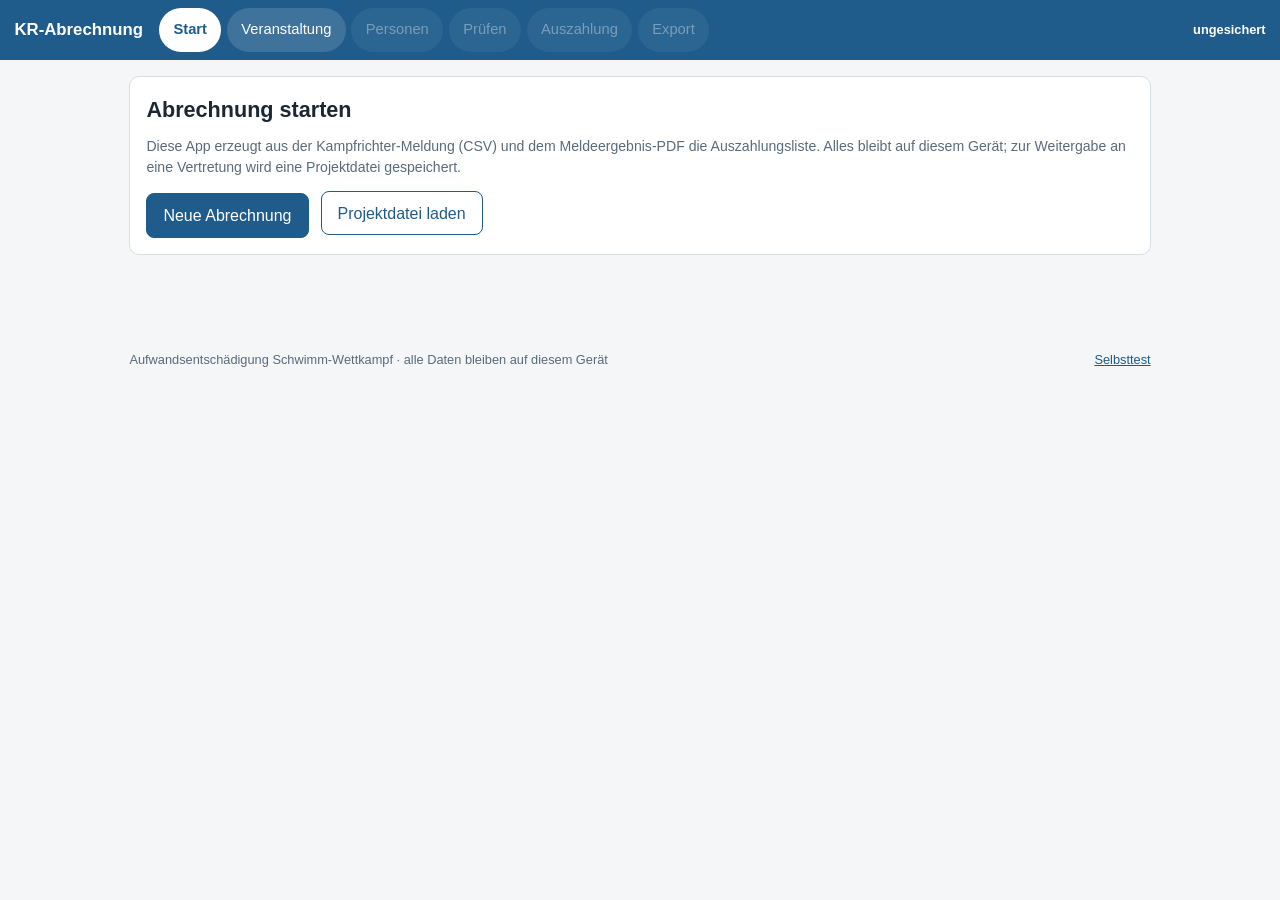
==== index.html @ 10054260 "Initiale KR-Abrechnungs-App Client-seitige Web-App (Vanilla JS, kein Build): - Import Meldeliste-CSV" ====
<!doctype html>
<html lang="de">
<head>
<meta charset="utf-8">
<meta name="viewport" content="width=device-width, initial-scale=1, viewport-fit=cover">
<meta name="theme-color" content="#1f5c8b">
<title>KR-Abrechnung</title>
<link rel="manifest" href="manifest.webmanifest">
<link rel="stylesheet" href="css/style.css">
</head>
<body>
<header class="appbar">
  <div class="appbar-title">KR&#8209;Abrechnung <span id="projektname" class="projektname"></span></div>
  <nav id="nav" class="nav"></nav>
  <div class="appbar-status" id="speicherstatus" title="Automatisch im Browser gesichert">gesichert</div>
</header>

<main id="view" class="view"></main>

<div id="modal-root"></div>

<footer class="appfoot">
  <span>Aufwandsentsch&auml;digung Schwimm&#8209;Wettkampf &middot; alle Daten bleiben auf diesem Ger&auml;t</span>
  <a href="tests.html" target="_blank" rel="noopener">Selbsttest</a>
</footer>

<script type="module" src="js/app.js"></script>
<script>
  if ('serviceWorker' in navigator) {
    window.addEventListener('load', () => navigator.serviceWorker.register('sw.js').catch(() => {}));
  }
</script>
</body>
</html>
---- css/style.css ----
:root{
  --bg:#f4f6f8; --panel:#ffffff; --ink:#1c2733; --muted:#5a6b7b;
  --line:#d5dee6; --accent:#1f5c8b; --accent-ink:#ffffff;
  --ok:#1f7a4d; --warn:#a15c00; --warn-bg:#fff3df; --err:#b3261e; --err-bg:#fdecea;
  --radius:10px;
}
*{box-sizing:border-box}
html,body{margin:0;padding:0}
body{
  font:16px/1.45 -apple-system,BlinkMacSystemFont,"Segoe UI",Roboto,Helvetica,Arial,sans-serif;
  background:var(--bg); color:var(--ink);
  -webkit-text-size-adjust:100%;
}
h1,h2,h3{line-height:1.2}
h2{font-size:1.35rem;margin:.2em 0 .6em}
h3{font-size:1.05rem;margin:1.2em 0 .4em}
a{color:var(--accent)}

/* ---- App bar ---- */
.appbar{
  position:sticky;top:0;z-index:20;background:var(--accent);color:var(--accent-ink);
  display:flex;flex-wrap:wrap;align-items:center;gap:.5rem 1rem;
  padding:.5rem .9rem;padding-top:max(.5rem,env(safe-area-inset-top));
}
.appbar-title{font-weight:700;font-size:1.05rem;white-space:nowrap}
.projektname{font-weight:400;opacity:.85;font-size:.9rem}
.appbar-status{margin-left:auto;font-size:.8rem;opacity:.85;white-space:nowrap}
.appbar-status.dirty{opacity:1;font-weight:600}
.nav{display:flex;flex-wrap:wrap;gap:.35rem}
.nav button{
  appearance:none;border:0;border-radius:999px;padding:.5rem .9rem;
  background:rgba(255,255,255,.14);color:#fff;font-size:.92rem;cursor:pointer;
}
.nav button.active{background:#fff;color:var(--accent);font-weight:700}
.nav button:disabled{opacity:.4;cursor:not-allowed}

/* ---- Layout ---- */
.view{max-width:1050px;margin:0 auto;padding:1rem .9rem 4rem}
.panel{background:var(--panel);border:1px solid var(--line);border-radius:var(--radius);padding:1rem;margin:0 0 1rem}
.row{display:flex;flex-wrap:wrap;gap:.75rem;align-items:flex-end}
.grow{flex:1 1 12rem}
.hint{color:var(--muted);font-size:.88rem}
.stack>*+*{margin-top:.6rem}

/* ---- Controls ---- */
label{display:block;font-size:.85rem;color:var(--muted);margin-bottom:.15rem}
input[type=text],input[type=date],input[type=time],input[type=number],select,textarea{
  width:100%;font:inherit;padding:.55rem .6rem;border:1px solid var(--line);
  border-radius:8px;background:#fff;color:var(--ink);min-height:44px;
}
textarea{min-height:5rem;resize:vertical}
button,.btn{
  appearance:none;font:inherit;cursor:pointer;border:1px solid var(--accent);
  background:var(--accent);color:#fff;border-radius:8px;padding:.6rem 1rem;min-height:44px;
}
button.secondary,.btn.secondary{background:#fff;color:var(--accent)}
button.ghost{background:transparent;border-color:transparent;color:var(--accent);padding:.4rem .5rem}
button.danger{background:var(--err);border-color:var(--err)}
button:disabled{opacity:.45;cursor:not-allowed}
.filebtn{position:relative;overflow:hidden;display:inline-block}
.filebtn input[type=file]{position:absolute;inset:0;opacity:0;cursor:pointer}

/* ---- Tables ---- */
.tablewrap{overflow-x:auto;-webkit-overflow-scrolling:touch;border:1px solid var(--line);border-radius:var(--radius)}
table{border-collapse:collapse;width:100%;font-size:.93rem;background:#fff}
th,td{padding:.5rem .6rem;text-align:left;border-bottom:1px solid var(--line);vertical-align:middle}
th{background:#eef3f7;position:sticky;top:0;font-size:.82rem;color:var(--muted);white-space:nowrap}
td.num,th.num{text-align:right;font-variant-numeric:tabular-nums}
tr.off td{opacity:.45}
tr.warn td{background:var(--warn-bg)}
td select,td input{min-height:38px;padding:.35rem .4rem}
.matrix td{min-width:11rem}
.matrix .cell-inaktiv{color:var(--muted)}

/* ---- Badges / messages ---- */
.badge{display:inline-block;padding:.1rem .5rem;border-radius:999px;font-size:.78rem;background:#e7eef4;color:var(--muted)}
.badge.ok{background:#e3f2ea;color:var(--ok)}
.badge.warn{background:var(--warn-bg);color:var(--warn)}
.msg{border-radius:8px;padding:.6rem .8rem;margin:.5rem 0;font-size:.9rem}
.msg.warn{background:var(--warn-bg);color:var(--warn)}
.msg.err{background:var(--err-bg);color:var(--err)}
.msg.ok{background:#e3f2ea;color:var(--ok)}
.summe{font-size:1.15rem;font-weight:700}

/* ---- Modal ---- */
.modal-backdrop{position:fixed;inset:0;background:rgba(15,25,35,.5);display:flex;align-items:center;justify-content:center;z-index:50;padding:1rem}
.modal{background:#fff;border-radius:12px;max-width:640px;width:100%;max-height:90vh;overflow:auto;padding:1.1rem}
.modal h3{margin-top:0}
.sigpad{border:2px dashed var(--line);border-radius:10px;background:#fff;touch-action:none;width:100%;height:220px;display:block}
.modal-actions{display:flex;gap:.6rem;flex-wrap:wrap;margin-top:.8rem}

/* ---- Footer ---- */
.appfoot{max-width:1050px;margin:0 auto;padding:1rem .9rem 2rem;color:var(--muted);font-size:.8rem;display:flex;justify-content:space-between;gap:1rem}

@media (max-width:560px){
  .appbar-title{font-size:.95rem}
  .view{padding:.8rem .6rem 4rem}
}
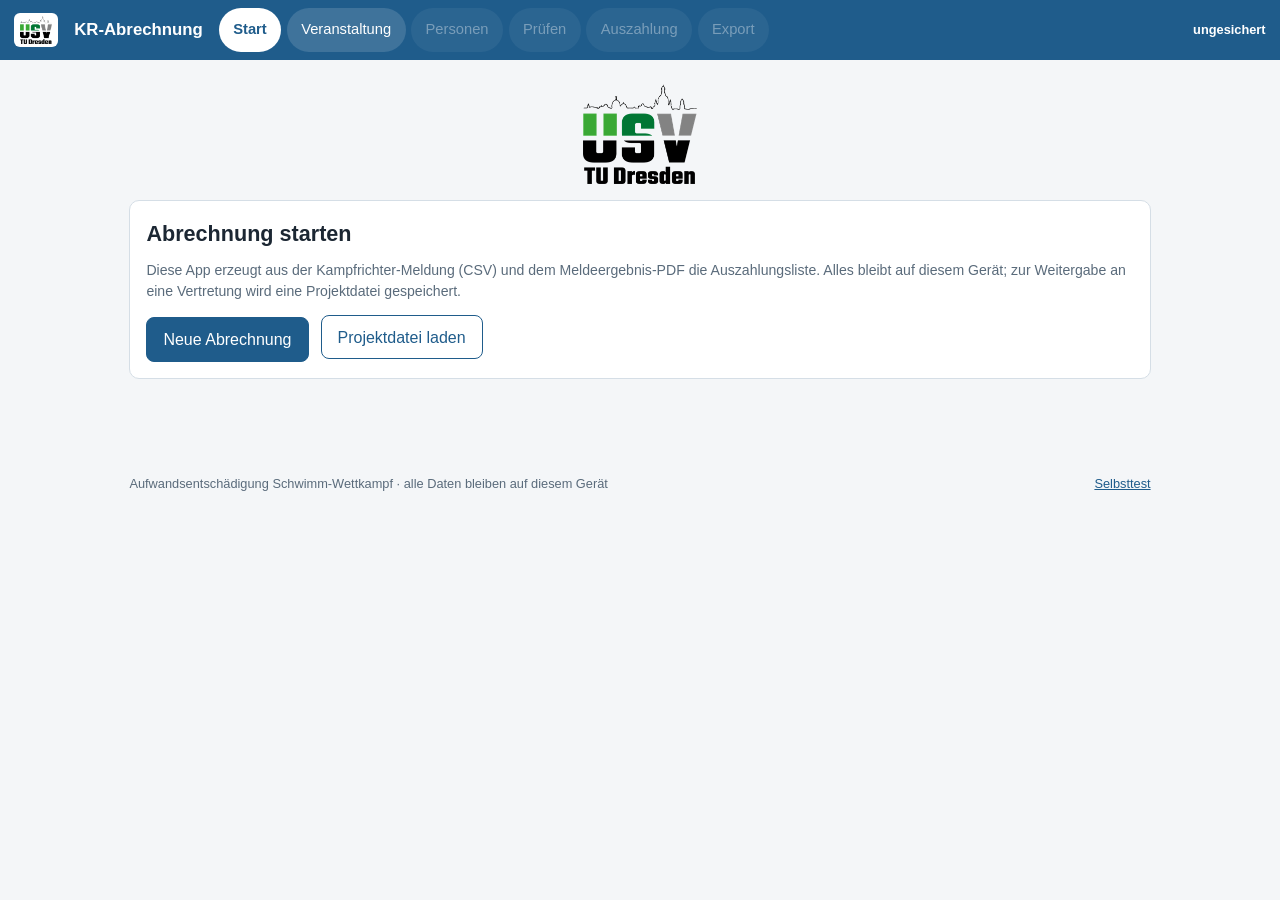
==== commit d7a6e66e: "USV-Logo sichtbar in der App (Kopfzeile + Startseite) - assets/logo.png (verkleinert, transparent) v" ====
--- a/index.html
+++ b/index.html
@@ -6,10 +6,13 @@
 <meta name="theme-color" content="#1f5c8b">
 <title>KR-Abrechnung</title>
 <link rel="manifest" href="manifest.webmanifest">
+<link rel="icon" href="assets/icon-192.png">
+<link rel="apple-touch-icon" href="assets/apple-touch-icon.png">
 <link rel="stylesheet" href="css/style.css">
 </head>
 <body>
 <header class="appbar">
+  <img class="appbar-logo" src="assets/logo.png" alt="USV TU Dresden" width="227" height="200">
   <div class="appbar-title">KR&#8209;Abrechnung <span id="projektname" class="projektname"></span></div>
   <nav id="nav" class="nav"></nav>
   <div class="appbar-status" id="speicherstatus" title="Automatisch im Browser gesichert">gesichert</div>
--- a/css/style.css
+++ b/css/style.css
@@ -22,6 +22,7 @@
   display:flex;flex-wrap:wrap;align-items:center;gap:.5rem 1rem;
   padding:.5rem .9rem;padding-top:max(.5rem,env(safe-area-inset-top));
 }
+.appbar-logo{height:34px;width:auto;background:#fff;border-radius:6px;padding:3px 6px;flex:0 0 auto}
 .appbar-title{font-weight:700;font-size:1.05rem;white-space:nowrap}
 .projektname{font-weight:400;opacity:.85;font-size:.9rem}
 .appbar-status{margin-left:auto;font-size:.8rem;opacity:.85;white-space:nowrap}
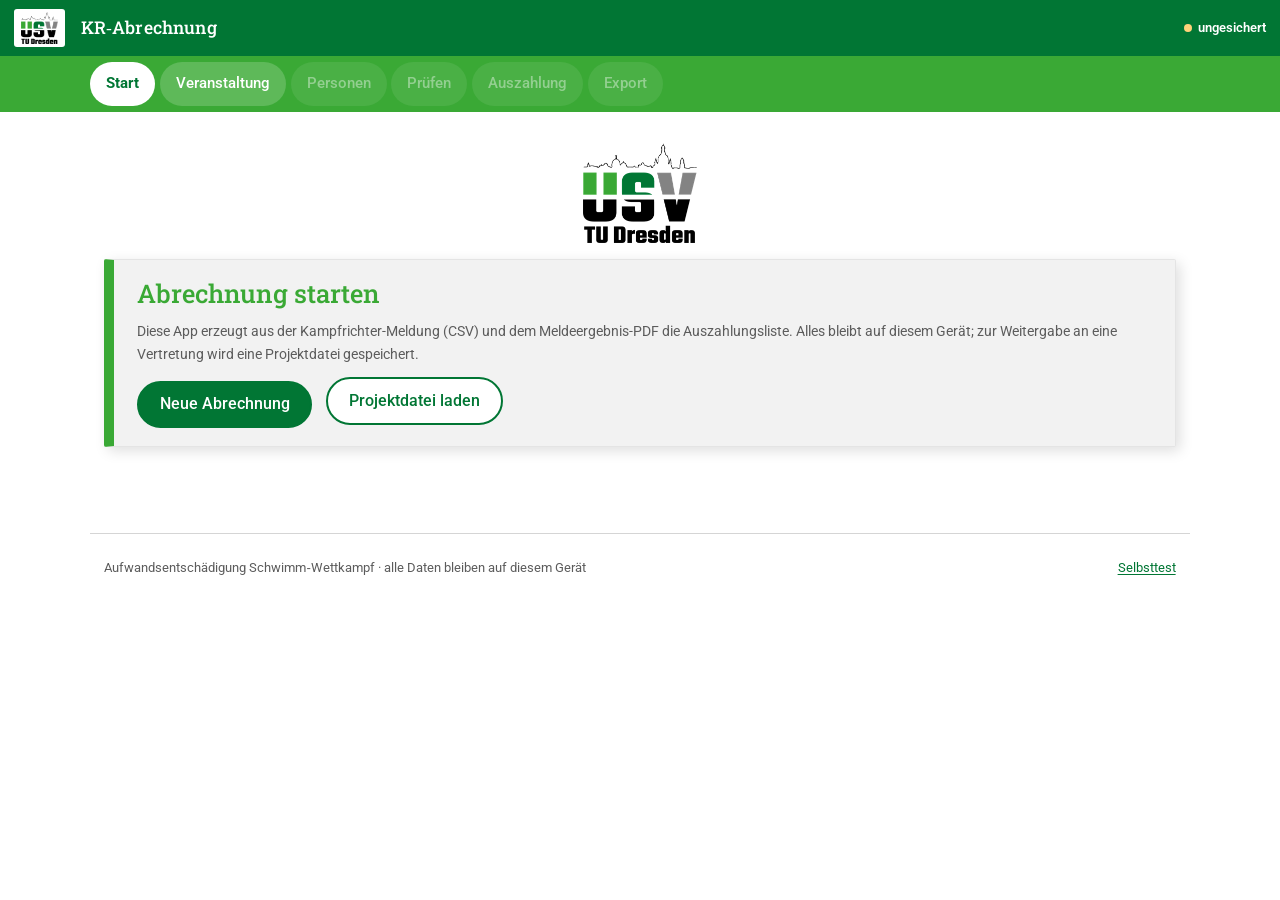
==== commit 90409730: "Pruefung + Vorschau vor der Gegenzeichnung; USV-Optik uebernommen Zwei Trello-Karten in einem Rutsch" ====
--- a/index.html
+++ b/index.html
@@ -3,7 +3,7 @@
 <head>
 <meta charset="utf-8">
 <meta name="viewport" content="width=device-width, initial-scale=1, viewport-fit=cover">
-<meta name="theme-color" content="#1f5c8b">
+<meta name="theme-color" content="#017634">
 <title>KR-Abrechnung</title>
 <link rel="manifest" href="manifest.webmanifest">
 <link rel="icon" href="assets/icon-192.png">
@@ -11,12 +11,14 @@
 <link rel="stylesheet" href="css/style.css">
 </head>
 <body>
-<header class="appbar">
-  <img class="appbar-logo" src="assets/logo.png" alt="USV TU Dresden" width="227" height="200">
-  <div class="appbar-title">KR&#8209;Abrechnung <span id="projektname" class="projektname"></span></div>
-  <nav id="nav" class="nav"></nav>
-  <div class="appbar-status" id="speicherstatus" title="Automatisch im Browser gesichert">gesichert</div>
-</header>
+<div class="topbar">
+  <header class="appbar">
+    <img class="appbar-logo" src="assets/logo.png" alt="USV TU Dresden" width="227" height="200">
+    <div class="appbar-title">KR&#8209;Abrechnung <span id="projektname" class="projektname"></span></div>
+    <div class="appbar-status" id="speicherstatus" title="Automatisch im Browser gesichert">gesichert</div>
+  </header>
+  <div class="navband"><nav id="nav" class="nav"></nav></div>
+</div>
 
 <main id="view" class="view"></main>
 
--- a/css/style.css
+++ b/css/style.css
@@ -1,99 +1,169 @@
+/* ============================================================
+   KR-Abrechnung – Styling in der USV-TU-Dresden-Optik.
+   Tablet-first. Schriften selbst gehostet (assets/fonts/),
+   keine externen Ressourcen. Entwurf: entwurf/design-preview.html
+   ============================================================ */
+
+/* ---- Schriften (selbst gehostet, offline-fähig) ---- */
+@font-face{
+  font-family:'Roboto';font-style:normal;font-weight:400 500 700;font-display:swap;
+  src:url(../assets/fonts/roboto-latin.woff2) format('woff2');
+  unicode-range:U+0000-00FF,U+0131,U+0152-0153,U+02BB-02BC,U+02C6,U+02DA,U+02DC,U+0304,U+0308,U+0329,U+2000-206F,U+20AC,U+2122,U+2191,U+2193,U+2212,U+2215,U+FEFF,U+FFFD;
+}
+@font-face{
+  font-family:'Roboto';font-style:normal;font-weight:400 500 700;font-display:swap;
+  src:url(../assets/fonts/roboto-latin-ext.woff2) format('woff2');
+  unicode-range:U+0100-02BA,U+02BD-02C5,U+02C7-02CC,U+02CE-02D7,U+02DD-02FF,U+0304,U+0308,U+0329,U+1D00-1DBF,U+1E00-1E9F,U+1EF2-1EFF,U+2020,U+20A0-20AB,U+20AD-20C0,U+2113,U+2C60-2C7F,U+A720-A7FF;
+}
+@font-face{
+  font-family:'Roboto Slab';font-style:normal;font-weight:500 700;font-display:swap;
+  src:url(../assets/fonts/robotoslab-latin.woff2) format('woff2');
+  unicode-range:U+0000-00FF,U+0131,U+0152-0153,U+02BB-02BC,U+02C6,U+02DA,U+02DC,U+0304,U+0308,U+0329,U+2000-206F,U+20AC,U+2122,U+2191,U+2193,U+2212,U+2215,U+FEFF,U+FFFD;
+}
+@font-face{
+  font-family:'Roboto Slab';font-style:normal;font-weight:500 700;font-display:swap;
+  src:url(../assets/fonts/robotoslab-latin-ext.woff2) format('woff2');
+  unicode-range:U+0100-02BA,U+02BD-02C5,U+02C7-02CC,U+02CE-02D7,U+02DD-02FF,U+0304,U+0308,U+0329,U+1D00-1DBF,U+1E00-1E9F,U+1EF2-1EFF,U+2020,U+20A0-20AB,U+20AD-20C0,U+2113,U+2C60-2C7F,U+A720-A7FF;
+}
+
+/* ---- Design-Tokens ---- */
 :root{
-  --bg:#f4f6f8; --panel:#ffffff; --ink:#1c2733; --muted:#5a6b7b;
-  --line:#d5dee6; --accent:#1f5c8b; --accent-ink:#ffffff;
-  --ok:#1f7a4d; --warn:#a15c00; --warn-bg:#fff3df; --err:#b3261e; --err-bg:#fdecea;
-  --radius:10px;
+  --bg:#ffffff; --panel:#f2f2f2; --panel-line:#e4e4e4;
+  --ink:#111111; --muted:#5c5c5c; --line:#d5d5d5;
+  --green:#3aa935;          /* Hellgrün – Überschriften, Panel-Balken */
+  --green-dark:#017634;     /* Dunkelgrün – Aktionen, Links, App-Bar */
+  --green-dark-hi:#02622c;  /* Hover */
+  --green-tint:#eef6ec;     /* zarte Grünfläche, Tabellenkopf */
+  --accent-ink:#ffffff;
+  --ok:#1f7a4d; --ok-bg:#e3f2ea;
+  --warn:#8a4b00; --warn-bg:#fdf0dd;
+  --err:#b3261e; --err-bg:#fdecea;
+  --radius:2px;
+  --shadow:4px 4px 14px rgba(0,0,0,.13);
+  --ff-body:'Roboto',-apple-system,BlinkMacSystemFont,'Segoe UI',Roboto,Helvetica,Arial,sans-serif;
+  --ff-head:'Roboto Slab',Georgia,'Times New Roman',serif;
 }
 *{box-sizing:border-box}
 html,body{margin:0;padding:0}
 body{
-  font:16px/1.45 -apple-system,BlinkMacSystemFont,"Segoe UI",Roboto,Helvetica,Arial,sans-serif;
+  font:16px/1.6 var(--ff-body);
   background:var(--bg); color:var(--ink);
   -webkit-text-size-adjust:100%;
 }
-h1,h2,h3{line-height:1.2}
-h2{font-size:1.35rem;margin:.2em 0 .6em}
-h3{font-size:1.05rem;margin:1.2em 0 .4em}
-a{color:var(--accent)}
+h1,h2,h3{font-family:var(--ff-head);font-weight:500;line-height:1.2;color:var(--green)}
+h2{font-size:1.6rem;margin:0 0 .6rem}
+h3{font-size:1.02rem;margin:1.4em 0 .5em;color:var(--ink)}
+p{margin:.4rem 0}
+a{color:var(--green-dark);text-underline-offset:.15em}
 
-/* ---- App bar ---- */
+/* ---- App-Bar ---- */
+.topbar{position:sticky;top:0;z-index:20}
 .appbar{
-  position:sticky;top:0;z-index:20;background:var(--accent);color:var(--accent-ink);
+  background:var(--green-dark);color:var(--accent-ink);
   display:flex;flex-wrap:wrap;align-items:center;gap:.5rem 1rem;
-  padding:.5rem .9rem;padding-top:max(.5rem,env(safe-area-inset-top));
+  padding:.55rem .9rem;padding-top:max(.55rem,env(safe-area-inset-top));
 }
-.appbar-logo{height:34px;width:auto;background:#fff;border-radius:6px;padding:3px 6px;flex:0 0 auto}
-.appbar-title{font-weight:700;font-size:1.05rem;white-space:nowrap}
-.projektname{font-weight:400;opacity:.85;font-size:.9rem}
-.appbar-status{margin-left:auto;font-size:.8rem;opacity:.85;white-space:nowrap}
+.appbar-logo{height:38px;width:auto;background:#fff;border-radius:3px;padding:3px 7px;flex:0 0 auto}
+.appbar-title{font-family:var(--ff-head);font-weight:500;font-size:1.1rem;white-space:nowrap;letter-spacing:.01em}
+.projektname{font-family:var(--ff-body);font-weight:400;opacity:.85;font-size:.9rem}
+.appbar-status{margin-left:auto;font-size:.8rem;opacity:.9;white-space:nowrap;display:flex;align-items:center;gap:.35rem}
+.appbar-status::before{content:"";width:.5rem;height:.5rem;border-radius:50%;background:#8fd08b}
 .appbar-status.dirty{opacity:1;font-weight:600}
-.nav{display:flex;flex-wrap:wrap;gap:.35rem}
+.appbar-status.dirty::before{background:#ffd27a}
+
+/* grünes Navigationsband unter der App-Bar (nähert die USV-Kopfzeile an) */
+.navband{background:var(--green);padding:.4rem .9rem}
+.nav{display:flex;flex-wrap:wrap;gap:.3rem;max-width:1100px;margin:0 auto}
 .nav button{
-  appearance:none;border:0;border-radius:999px;padding:.5rem .9rem;
-  background:rgba(255,255,255,.14);color:#fff;font-size:.92rem;cursor:pointer;
+  appearance:none;border:0;border-radius:999px;padding:.45rem 1rem;
+  background:rgba(255,255,255,.18);color:#fff;font:inherit;font-size:.92rem;font-weight:500;cursor:pointer;
+  transition:background .12s;
 }
-.nav button.active{background:#fff;color:var(--accent);font-weight:700}
-.nav button:disabled{opacity:.4;cursor:not-allowed}
+.nav button:hover{background:rgba(255,255,255,.32)}
+.nav button.active{background:#fff;color:var(--green-dark);font-weight:700}
+.nav button:disabled{opacity:.45;cursor:not-allowed}
 
 /* ---- Layout ---- */
-.view{max-width:1050px;margin:0 auto;padding:1rem .9rem 4rem}
-.panel{background:var(--panel);border:1px solid var(--line);border-radius:var(--radius);padding:1rem;margin:0 0 1rem}
-.row{display:flex;flex-wrap:wrap;gap:.75rem;align-items:flex-end}
+.view{max-width:1100px;margin:0 auto;padding:1.4rem .9rem 4rem}
+.panel{
+  background:var(--panel);border:1px solid var(--panel-line);border-left:10px solid var(--green);
+  border-radius:var(--radius);box-shadow:var(--shadow);
+  padding:1.15rem 1.4rem;margin:0 0 1.4rem;
+}
+.panel>h2:first-child,.panel>h3:first-child{margin-top:0}
+.row{display:flex;flex-wrap:wrap;gap:.85rem;align-items:flex-end}
 .grow{flex:1 1 12rem}
-.hint{color:var(--muted);font-size:.88rem}
-.stack>*+*{margin-top:.6rem}
+.hint{color:var(--muted);font-size:.9rem}
+.stack>*+*{margin-top:.7rem}
 
-/* ---- Controls ---- */
-label{display:block;font-size:.85rem;color:var(--muted);margin-bottom:.15rem}
+/* ---- Formularelemente ---- */
+label{display:block;font-size:.82rem;font-weight:500;color:var(--muted);margin-bottom:.2rem}
 input[type=text],input[type=date],input[type=time],input[type=number],select,textarea{
-  width:100%;font:inherit;padding:.55rem .6rem;border:1px solid var(--line);
-  border-radius:8px;background:#fff;color:var(--ink);min-height:44px;
+  width:100%;font:inherit;padding:.55rem .65rem;border:1px solid var(--line);
+  border-radius:var(--radius);background:#fff;color:var(--ink);min-height:44px;
+}
+input:focus,select:focus,textarea:focus{
+  outline:2px solid var(--green);outline-offset:1px;border-color:var(--green);
 }
 textarea{min-height:5rem;resize:vertical}
+
 button,.btn{
-  appearance:none;font:inherit;cursor:pointer;border:1px solid var(--accent);
-  background:var(--accent);color:#fff;border-radius:8px;padding:.6rem 1rem;min-height:44px;
+  appearance:none;font:inherit;font-weight:500;cursor:pointer;
+  border:2px solid var(--green-dark);background:var(--green-dark);color:#fff;
+  border-radius:999px;padding:.55rem 1.3rem;min-height:44px;transition:background .12s,border-color .12s;
 }
-button.secondary,.btn.secondary{background:#fff;color:var(--accent)}
-button.ghost{background:transparent;border-color:transparent;color:var(--accent);padding:.4rem .5rem}
+button:hover,.btn:hover{background:var(--green-dark-hi);border-color:var(--green-dark-hi)}
+button.secondary,.btn.secondary{background:#fff;color:var(--green-dark)}
+button.secondary:hover,.btn.secondary:hover{background:var(--green-tint)}
+button.ghost{background:transparent;border-color:transparent;color:var(--green-dark);padding:.4rem .6rem;min-height:auto;font-weight:500}
+button.ghost:hover{background:var(--green-tint)}
 button.danger{background:var(--err);border-color:var(--err)}
+button.danger:hover{background:#8f1e17;border-color:#8f1e17}
+button:focus-visible,.btn:focus-visible{outline:2px solid var(--green);outline-offset:2px}
 button:disabled{opacity:.45;cursor:not-allowed}
-.filebtn{position:relative;overflow:hidden;display:inline-block}
+.filebtn{position:relative;overflow:hidden;display:inline-flex;align-items:center}
 .filebtn input[type=file]{position:absolute;inset:0;opacity:0;cursor:pointer}
 
-/* ---- Tables ---- */
-.tablewrap{overflow-x:auto;-webkit-overflow-scrolling:touch;border:1px solid var(--line);border-radius:var(--radius)}
+/* ---- Tabellen ---- */
+.tablewrap{overflow-x:auto;-webkit-overflow-scrolling:touch;border:1px solid var(--line);border-radius:var(--radius);background:#fff}
 table{border-collapse:collapse;width:100%;font-size:.93rem;background:#fff}
-th,td{padding:.5rem .6rem;text-align:left;border-bottom:1px solid var(--line);vertical-align:middle}
-th{background:#eef3f7;position:sticky;top:0;font-size:.82rem;color:var(--muted);white-space:nowrap}
-td.num,th.num{text-align:right;font-variant-numeric:tabular-nums}
+th,td{padding:.55rem .65rem;text-align:left;border-bottom:1px solid var(--line);vertical-align:middle}
+th{
+  background:var(--green-dark);color:#fff;position:sticky;top:0;
+  font-family:var(--ff-body);font-weight:500;font-size:.8rem;letter-spacing:.02em;white-space:nowrap;
+}
+tbody tr:nth-child(even) td{background:#fafafa}
+tbody tr:hover td{background:var(--green-tint)}
+td.num,th.num{text-align:right;font-variant-numeric:tabular-nums;white-space:nowrap}
 tr.off td{opacity:.45}
-tr.warn td{background:var(--warn-bg)}
-td select,td input{min-height:38px;padding:.35rem .4rem}
+tr.warn td{background:var(--warn-bg)!important}
+td select,td input{min-height:38px;padding:.35rem .45rem}
 .matrix td{min-width:11rem}
 .matrix .cell-inaktiv{color:var(--muted)}
 
-/* ---- Badges / messages ---- */
-.badge{display:inline-block;padding:.1rem .5rem;border-radius:999px;font-size:.78rem;background:#e7eef4;color:var(--muted)}
-.badge.ok{background:#e3f2ea;color:var(--ok)}
+/* ---- Badges / Meldungen ---- */
+.badge{display:inline-block;padding:.12rem .55rem;border-radius:999px;font-size:.76rem;font-weight:500;background:#e2e2e2;color:var(--muted)}
+.badge.ok{background:var(--ok-bg);color:var(--ok)}
 .badge.warn{background:var(--warn-bg);color:var(--warn)}
-.msg{border-radius:8px;padding:.6rem .8rem;margin:.5rem 0;font-size:.9rem}
-.msg.warn{background:var(--warn-bg);color:var(--warn)}
-.msg.err{background:var(--err-bg);color:var(--err)}
-.msg.ok{background:#e3f2ea;color:var(--ok)}
-.summe{font-size:1.15rem;font-weight:700}
+.msg{border-radius:var(--radius);padding:.65rem .85rem;margin:.5rem 0;font-size:.92rem;border-left:4px solid transparent}
+.msg.warn{background:var(--warn-bg);color:var(--warn);border-left-color:var(--warn)}
+.msg.err{background:var(--err-bg);color:var(--err);border-left-color:var(--err)}
+.msg.ok{background:var(--ok-bg);color:var(--ok);border-left-color:var(--ok)}
+.summe{font-family:var(--ff-head);font-size:1.25rem;font-weight:500;color:var(--ink)}
 
 /* ---- Modal ---- */
-.modal-backdrop{position:fixed;inset:0;background:rgba(15,25,35,.5);display:flex;align-items:center;justify-content:center;z-index:50;padding:1rem}
-.modal{background:#fff;border-radius:12px;max-width:640px;width:100%;max-height:90vh;overflow:auto;padding:1.1rem}
+.modal-backdrop{position:fixed;inset:0;background:rgba(10,20,12,.5);display:flex;align-items:center;justify-content:center;z-index:50;padding:1rem}
+.modal{background:#fff;border-radius:var(--radius);border-left:10px solid var(--green);max-width:640px;width:100%;max-height:90vh;overflow:auto;padding:1.2rem 1.4rem;box-shadow:0 12px 40px rgba(0,0,0,.3)}
 .modal h3{margin-top:0}
-.sigpad{border:2px dashed var(--line);border-radius:10px;background:#fff;touch-action:none;width:100%;height:220px;display:block}
-.modal-actions{display:flex;gap:.6rem;flex-wrap:wrap;margin-top:.8rem}
+.sigpad{border:2px dashed var(--line);border-radius:var(--radius);background:#fff;touch-action:none;width:100%;height:200px;display:block}
+.modal-actions{display:flex;gap:.6rem;flex-wrap:wrap;margin-top:1rem}
 
 /* ---- Footer ---- */
-.appfoot{max-width:1050px;margin:0 auto;padding:1rem .9rem 2rem;color:var(--muted);font-size:.8rem;display:flex;justify-content:space-between;gap:1rem}
+.appfoot{max-width:1100px;margin:0 auto;padding:1.4rem .9rem 2.5rem;color:var(--muted);font-size:.82rem;display:flex;justify-content:space-between;gap:1rem;border-top:1px solid var(--line)}
 
 @media (max-width:560px){
-  .appbar-title{font-size:.95rem}
-  .view{padding:.8rem .6rem 4rem}
+  .appbar-title{font-size:1rem}
+  .view{padding:1rem .6rem 4rem}
+  .panel{padding:1rem 1rem 1rem 1rem;border-left-width:8px}
 }
+@media (prefers-reduced-motion:reduce){*{transition:none!important}}
